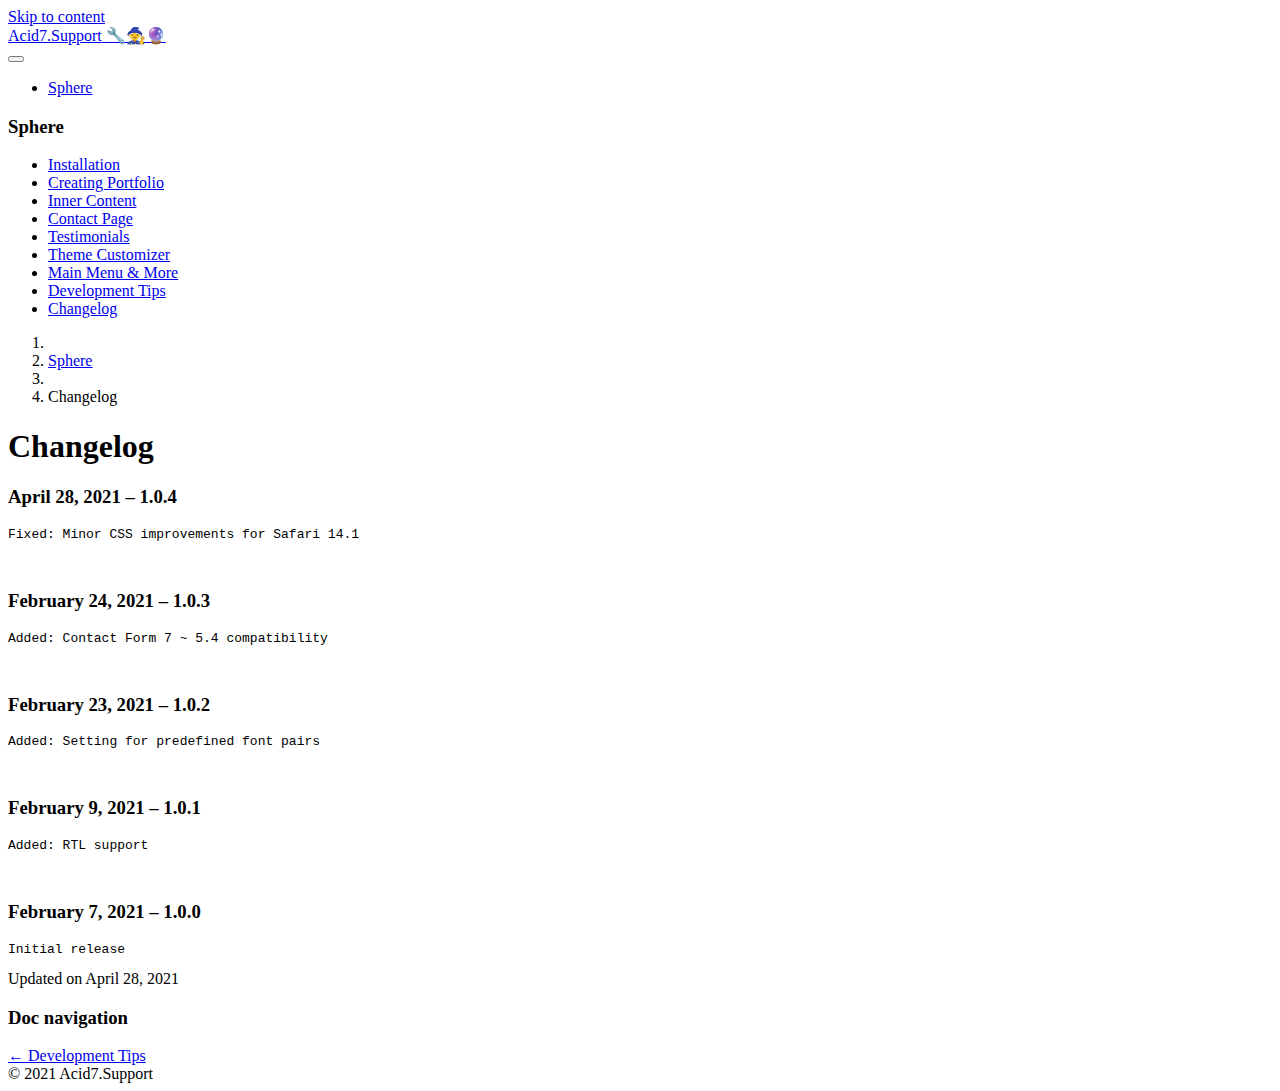
==== changelog/index.html @ f21b9a8c "Init" ====
<!DOCTYPE html>
<html lang="en-US">
<head>
    <meta charset="UTF-8">
    <meta name="viewport" content="width=device-width, initial-scale=1">
    <meta http-equiv="X-UA-Compatible" content="IE=edge">
    <link rel="profile" href="http://gmpg.org/xfn/11">
<title>Changelog &#8211; Acid7.Support</title>
<meta name="robots" content="max-image-preview:large">
<link rel="dns-prefetch" href="https://acid7.studio/sphere-docs/s.w.org">
<link rel="alternate" type="application/rss+xml" title="Acid7.Support &raquo; Feed" href="https://acid7.studio/sphere-docs/feed/">
<link rel="alternate" type="application/rss+xml" title="Acid7.Support &raquo; Comments Feed" href="https://acid7.studio/sphere-docs/comments/feed/">
		<script type="text/javascript">
			window._wpemojiSettings = {"baseUrl":"https:\/\/s.w.org\/images\/core\/emoji\/13.0.1\/72x72\/","ext":".png","svgUrl":"https:\/\/s.w.org\/images\/core\/emoji\/13.0.1\/svg\/","svgExt":".svg","source":{"concatemoji":"https:\/\/acid7.studio\/sphere-docs\/wp-includes\/js\/wp-emoji-release.min.js?ver=5.7.2"}};
			!function(e,a,t){var n,r,o,i=a.createElement("canvas"),p=i.getContext&&i.getContext("2d");function s(e,t){var a=String.fromCharCode;p.clearRect(0,0,i.width,i.height),p.fillText(a.apply(this,e),0,0);e=i.toDataURL();return p.clearRect(0,0,i.width,i.height),p.fillText(a.apply(this,t),0,0),e===i.toDataURL()}function c(e){var t=a.createElement("script");t.src=e,t.defer=t.type="text/javascript",a.getElementsByTagName("head")[0].appendChild(t)}for(o=Array("flag","emoji"),t.supports={everything:!0,everythingExceptFlag:!0},r=0;r<o.length;r++)t.supports[o[r]]=function(e){if(!p||!p.fillText)return!1;switch(p.textBaseline="top",p.font="600 32px Arial",e){case"flag":return s([127987,65039,8205,9895,65039],[127987,65039,8203,9895,65039])?!1:!s([55356,56826,55356,56819],[55356,56826,8203,55356,56819])&&!s([55356,57332,56128,56423,56128,56418,56128,56421,56128,56430,56128,56423,56128,56447],[55356,57332,8203,56128,56423,8203,56128,56418,8203,56128,56421,8203,56128,56430,8203,56128,56423,8203,56128,56447]);case"emoji":return!s([55357,56424,8205,55356,57212],[55357,56424,8203,55356,57212])}return!1}(o[r]),t.supports.everything=t.supports.everything&&t.supports[o[r]],"flag"!==o[r]&&(t.supports.everythingExceptFlag=t.supports.everythingExceptFlag&&t.supports[o[r]]);t.supports.everythingExceptFlag=t.supports.everythingExceptFlag&&!t.supports.flag,t.DOMReady=!1,t.readyCallback=function(){t.DOMReady=!0},t.supports.everything||(n=function(){t.readyCallback()},a.addEventListener?(a.addEventListener("DOMContentLoaded",n,!1),e.addEventListener("load",n,!1)):(e.attachEvent("onload",n),a.attachEvent("onreadystatechange",function(){"complete"===a.readyState&&t.readyCallback()})),(n=t.source||{}).concatemoji?c(n.concatemoji):n.wpemoji&&n.twemoji&&(c(n.twemoji),c(n.wpemoji)))}(window,document,window._wpemojiSettings);
		</script>
		<style type="text/css">img.wp-smiley,
img.emoji {
	display: inline !important;
	border: none !important;
	box-shadow: none !important;
	height: 1em !important;
	width: 1em !important;
	margin: 0 .07em !important;
	vertical-align: -0.1em !important;
	background: none !important;
	padding: 0 !important;
}</style>
	<link rel="stylesheet" id="wedocs-styles-css" href="https://acid7.studio/sphere-docs/wp-content/plugins/wedocs/assets/css/frontend.css?ver=1599037269" type="text/css" media="all">
<link rel="stylesheet" id="wp-block-library-css" href="https://acid7.studio/sphere-docs/wp-includes/css/dist/block-library/style.min.css?ver=5.7.2" type="text/css" media="all">
<link rel="stylesheet" id="wp-bootstrap-starter-bootstrap-css-css" href="https://acid7.studio/sphere-docs/wp-content/themes/wp-bootstrap-starter/inc/assets/css/bootstrap.min.css?ver=5.7.2" type="text/css" media="all">
<link rel="stylesheet" id="wp-bootstrap-starter-fontawesome-cdn-css" href="https://acid7.studio/sphere-docs/wp-content/themes/wp-bootstrap-starter/inc/assets/css/fontawesome.min.css?ver=5.7.2" type="text/css" media="all">
<link rel="stylesheet" id="wp-bootstrap-starter-style-css" href="https://acid7.studio/sphere-docs/wp-content/themes/wp-bootstrap-starter/style.css?ver=5.7.2" type="text/css" media="all">
<script type="text/javascript" src="https://acid7.studio/sphere-docs/wp-includes/js/jquery/jquery.min.js?ver=3.5.1" id="jquery-core-js"></script>
<script type="text/javascript" src="https://acid7.studio/sphere-docs/wp-includes/js/jquery/jquery-migrate.min.js?ver=3.3.2" id="jquery-migrate-js"></script>
<!--[if lt IE 9]>
<script type='text/javascript' src='https://acid7.studio/sphere-docs/wp-content/themes/wp-bootstrap-starter/inc/assets/js/html5.js?ver=3.7.0' id='html5hiv-js'></script>
<![endif]-->
<link rel="https://api.w.org/" href="https://acid7.studio/sphere-docs/wp-json/">
<link rel="alternate" type="application/json" href="https://acid7.studio/sphere-docs/wp-json/wp/v2/docs/83">
<link rel="EditURI" type="application/rsd+xml" title="RSD" href="https://acid7.studio/sphere-docs/xmlrpc.php?rsd">
<link rel="wlwmanifest" type="application/wlwmanifest+xml" href="https://acid7.studio/sphere-docs/wp-includes/wlwmanifest.xml"> 
<meta name="generator" content="WordPress 5.7.2">
<link rel="canonical" href="https://acid7.studio/sphere-docs/changelog/">
<link rel="shortlink" href="https://acid7.studio/sphere-docs/?p=83">
<link rel="alternate" type="application/json+oembed" href="https://acid7.studio/sphere-docs/wp-json/oembed/1.0/embed?url=%2Fdocs%2Fsphere%2Fchangelog%2F">
<link rel="alternate" type="text/xml+oembed" href="https://acid7.studio/sphere-docs/wp-json/oembed/1.0/embed?url=%2Fdocs%2Fsphere%2Fchangelog%2F&#038;format=xml">
<link rel="pingback" href="https://acid7.studio/sphere-docs/xmlrpc.php">    <style type="text/css">#page-sub-header { background: #fff; }</style>
    		<style type="text/css" id="wp-custom-css">header .site-title,
footer .site-info a {
	pointer-events: none;
}

header .site-title::after {
	content: ' 🔧🧙🔮';
}

.wedocs-docs-list.col-2 {
	max-width: initial;
}

.wedocs-breadcrumb li:nth-child(2),
.wedocs-breadcrumb li:nth-child(3) {
	display: none !important;	
}

.entry-content h1:not(:first-child), .entry-content h2:not(:first-child) {
	margin-top: 64px;
}

.entry-content h3:not(:first-child) {
	margin-top: 48px;
}

.wedocs-single-wrap .wedocs-single-content article .entry-content img {
	border: none;
	padding: 0;
}

.wp-block-image figcaption {
	text-align: center;
	font-size: small;
	margin-top: -1em;
	margin-bottom: 2.5em;
}

p code {
	display: inline-block;
	padding: 0.15rem 0.3rem;
	background-color: #f0f7fd;
	border-radius: .25rem;
	border: 1px solid rgba(0, 0, 0, 0.15);
}

.wp-block-code {
  background-color: #f0f7fd !important;
	padding: 1.25rem !important;
}

.info-box {
  margin: 2rem 0;
  padding: 1.25rem;
  border-left: 5px solid #eee;
  background-color: #f0f7fd;
  border-color: #ffcc00;
	border-radius: .25rem;
}

.site-info .sep,
.site-info .credits {
	display: none;
}

.wedocs-single-wrap .wedocs-single-content article footer.entry-footer.wedocs-entry-footer time {
	float: none;
}

@media screen and (max-width: 768px) {
	.wedocs-single-wrap .wedocs-sidebar {
		margin-bottom: 3rem;
	}	
}

@media screen and (max-width: 575px) {
	.row {
		margin-left: 0;
		margin-right: 0;
	}	
}</style>
		</head>

<body class="docs-template-default single single-docs postid-83">


<div id="page" class="site">
	<a class="skip-link screen-reader-text" href="#content">Skip to content</a>
    	<header id="masthead" class="site-header navbar-static-top navbar-light" role="banner">
        <div class="container">
            <nav class="navbar navbar-expand-xl p-0">
                <div class="navbar-brand">
                                            <a class="site-title" href="https://acid7.studio/sphere-docs/">Acid7.Support</a>
                    
                </div>
                <button class="navbar-toggler" type="button" data-toggle="collapse" data-target="#main-nav" aria-controls="" aria-expanded="false" aria-label="Toggle navigation">
                    <span class="navbar-toggler-icon"></span>
                </button>

                <div id="main-nav" class="collapse navbar-collapse justify-content-end"><ul id="menu-main-menu" class="navbar-nav">
<li itemscope="itemscope" itemtype="https://www.schema.org/SiteNavigationElement" id="menu-item-10" class="menu-item menu-item-type-custom menu-item-object-custom menu-item-10 nav-item"><a title="Sphere" href="https://acid7.studio/sphere-docs/" class="nav-link">Sphere</a></li>
</ul></div>
            </nav>
        </div>
	</header><!-- #masthead -->
    	<div id="content" class="site-content">
		<div class="container">
			<div class="row">
                
    <div id="primary" class="content-area">
<main id="main" class="site-main" role="main">
    
        <div class="wedocs-single-wrap">

            
                <div class="wedocs-sidebar wedocs-hide-mobile">
    
    <h3 class="widget-title">Sphere</h3>

            <ul class="doc-nav-list">
            <li class="page_item page-item-7 wd-state-closed"><a href="https://acid7.studio/sphere-docs/installation/">Installation</a></li>
<li class="page_item page-item-8 wd-state-closed"><a href="https://acid7.studio/sphere-docs/creating-portfolio/">Creating Portfolio</a></li>
<li class="page_item page-item-149 wd-state-closed"><a href="https://acid7.studio/sphere-docs/inner-content/">Inner Content</a></li>
<li class="page_item page-item-150 wd-state-closed"><a href="https://acid7.studio/sphere-docs/contact-page/">Contact Page</a></li>
<li class="page_item page-item-151 wd-state-closed"><a href="https://acid7.studio/sphere-docs/testimonials/">Testimonials</a></li>
<li class="page_item page-item-14 wd-state-closed"><a href="https://acid7.studio/sphere-docs/theme-customizer/">Theme Customizer</a></li>
<li class="page_item page-item-17 wd-state-closed"><a href="https://acid7.studio/sphere-docs/main-menu-more/">Main Menu &#038; More</a></li>
<li class="page_item page-item-18 wd-state-closed"><a href="https://acid7.studio/sphere-docs/development-tips/">Development Tips</a></li>
<li class="page_item page-item-83 current_page_item wd-state-open"><a href="https://acid7.studio/sphere-docs/changelog/" aria-current="page">Changelog</a></li>
        </ul>
    </div>

            
            <div class="wedocs-single-content">
                <ol class="wedocs-breadcrumb" itemscope itemtype="http://schema.org/BreadcrumbList">
<li><i class="wedocs-icon wedocs-icon-home"></i></li>
<li itemprop="itemListElement" itemscope itemtype="http://schema.org/ListItem">
            <a itemprop="item" href="https://acid7.studio/sphere-docs/">
            <span itemprop="name">Home</span></a>
            <meta itemprop="position" content="1">
        </li>
<li class="delimiter"><i class="wedocs-icon wedocs-icon-angle-right"></i></li>
<li itemprop="itemListElement" itemscope itemtype="http://schema.org/ListItem">
            <a itemprop="item" href="https://acid7.studio/sphere-docs/">
            <span itemprop="name">Sphere</span></a>
            <meta itemprop="position" content="2">
        </li> <li class="delimiter"><i class="wedocs-icon wedocs-icon-angle-right"></i></li>  <li><span class="current">Changelog</span></li>
</ol>
                <article id="post-83" class="post-83 docs type-docs status-publish hentry" itemscope itemtype="http://schema.org/Article">
                    <header class="entry-header">
                        <h1 class="entry-title" itemprop="headline">Changelog</h1>
                                                    <a href="#" class="wedocs-print-article wedocs-hide-print wedocs-hide-mobile" title="Print this article"><i class="wedocs-icon wedocs-icon-print"></i></a>
                                            </header><!-- .entry-header -->

                    <div class="entry-content" itemprop="articleBody">
                        
<h3>April 28, 2021 &#8211; 1.0.4</h3>



<pre class="wp-block-preformatted">Fixed: Minor CSS improvements for Safari 14.1</pre>



<h3>February 24, 2021 &#8211; 1.0.3</h3>



<pre class="wp-block-preformatted">Added: Contact Form 7 ~ 5.4 compatibility</pre>



<h3>February 23, 2021 &#8211; 1.0.2</h3>



<pre class="wp-block-preformatted">Added: Setting for predefined font pairs</pre>



<h3>February 9, 2021 &#8211; 1.0.1</h3>



<pre class="wp-block-preformatted">Added: RTL support</pre>



<h3>February 7, 2021 &#8211; 1.0.0</h3>



<pre class="wp-block-preformatted">Initial release</pre>
                    </div>
<!-- .entry-content -->

                    <footer class="entry-footer wedocs-entry-footer">
                        
                        <div class="wedocs-article-author" itemprop="author" itemscope itemtype="https://schema.org/Person">
                            <meta itemprop="name" content="Neon Joe">
                            <meta itemprop="url" content="/author/acid7/">
                        </div>

                        <meta itemprop="datePublished" content="2020-09-27T12:36:09+01:00">
                        <time itemprop="dateModified" datetime="2021-04-28T09:56:25+01:00">Updated on April 28, 2021</time>
                    </footer>

                    <nav class="wedocs-doc-nav wedocs-hide-print"><h3 class="assistive-text screen-reader-text">Doc navigation</h3>
<span class="nav-prev"><a href="https://acid7.studio/sphere-docs/development-tips/">&larr; Development Tips</a></span></nav>
                    
                    
                    
                </article><!-- #post-## -->
            </div>
<!-- .wedocs-single-content -->
        </div>
<!-- .wedocs-single-wrap -->

    
    </main><!-- .site-main -->
</div>
<!-- .content-area -->
			</div>
<!-- .row -->
		</div>
<!-- .container -->
	</div>
<!-- #content -->
    	<footer id="colophon" class="site-footer navbar-light" role="contentinfo">
		<div class="container pt-3 pb-3">
            <div class="site-info">
                &copy; 2021 <a>Acid7.Support</a>                <span class="sep"> | </span>
                <a class="credits" href="https://afterimagedesigns.com/wp-bootstrap-starter/" target="_blank" title="WordPress Technical Support" alt="Bootstrap WordPress Theme">Bootstrap WordPress Theme</a>

            </div>
<!-- close .site-info -->
		</div>
	</footer><!-- #colophon -->
</div>
<!-- #page -->

<script type="text/javascript" src="https://acid7.studio/sphere-docs/wp-content/plugins/wedocs/assets/js/anchor.min.js?ver=1.6.2" id="wedocs-anchorjs-js"></script>
<script type="text/javascript" id="wedocs-scripts-js-extra">
/* <![CDATA[ */
var weDocs_Vars = {"ajaxurl":"\/wp-admin\/admin-ajax.php","nonce":"7e6203b4c2","style":"\/wp-content\/plugins\/wedocs\/assets\/css\/print.css","powered":"© Acid7.Support, 2021. Powered by weDocs<br/>"};
/* ]]> */
</script>
<script type="text/javascript" src="https://acid7.studio/sphere-docs/wp-content/plugins/wedocs/assets/js/frontend.js?ver=1599037269" id="wedocs-scripts-js"></script>
<script type="text/javascript" src="https://acid7.studio/sphere-docs/wp-content/plugins/fitvids-for-wordpress/jquery.fitvids.js?ver=1.1" id="fitvids-js"></script>
<script type="text/javascript" src="https://acid7.studio/sphere-docs/wp-content/themes/wp-bootstrap-starter/inc/assets/js/popper.min.js?ver=5.7.2" id="wp-bootstrap-starter-popper-js"></script>
<script type="text/javascript" src="https://acid7.studio/sphere-docs/wp-content/themes/wp-bootstrap-starter/inc/assets/js/bootstrap.min.js?ver=5.7.2" id="wp-bootstrap-starter-bootstrapjs-js"></script>
<script type="text/javascript" src="https://acid7.studio/sphere-docs/wp-content/themes/wp-bootstrap-starter/inc/assets/js/theme-script.min.js?ver=5.7.2" id="wp-bootstrap-starter-themejs-js"></script>
<script type="text/javascript" src="https://acid7.studio/sphere-docs/wp-content/themes/wp-bootstrap-starter/inc/assets/js/skip-link-focus-fix.min.js?ver=20151215" id="wp-bootstrap-starter-skip-link-focus-fix-js"></script>
<script type="text/javascript" src="https://acid7.studio/sphere-docs/wp-includes/js/wp-embed.min.js?ver=5.7.2" id="wp-embed-js"></script>
		<script type="text/javascript">
		jQuery(document).ready(function () {
			jQuery('body').fitVids();
		});
		</script>
</body>
</html>
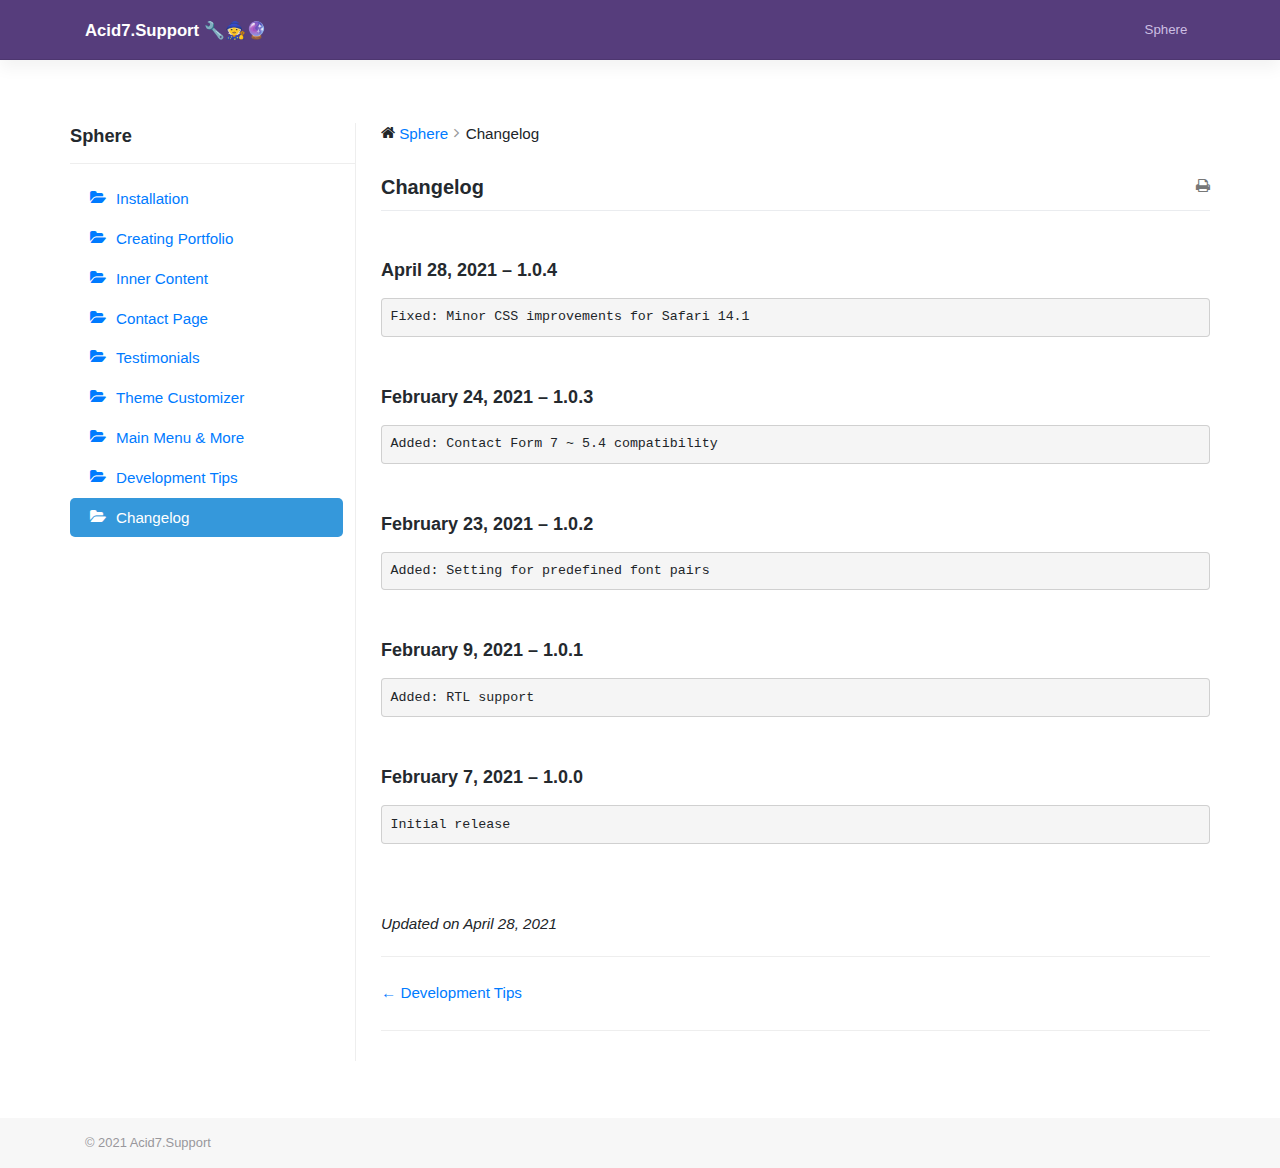
==== commit e702d684: "^^" ====
--- a/changelog/index.html
+++ b/changelog/index.html
@@ -7,9 +7,9 @@
     <link rel="profile" href="http://gmpg.org/xfn/11">
 <title>Changelog &#8211; Acid7.Support</title>
 <meta name="robots" content="max-image-preview:large">
-<link rel="dns-prefetch" href="https://acid7.studio/sphere-docs/s.w.org">
-<link rel="alternate" type="application/rss+xml" title="Acid7.Support &raquo; Feed" href="https://acid7.studio/sphere-docs/feed/">
-<link rel="alternate" type="application/rss+xml" title="Acid7.Support &raquo; Comments Feed" href="https://acid7.studio/sphere-docs/comments/feed/">
+<link rel="dns-prefetch" href="https://acid7.github.io/s.w.org">
+<link rel="alternate" type="application/rss+xml" title="Acid7.Support &raquo; Feed" href="https://acid7.github.io/feed/">
+<link rel="alternate" type="application/rss+xml" title="Acid7.Support &raquo; Comments Feed" href="https://acid7.github.io/comments/feed/">
 		<script type="text/javascript">
 			window._wpemojiSettings = {"baseUrl":"https:\/\/s.w.org\/images\/core\/emoji\/13.0.1\/72x72\/","ext":".png","svgUrl":"https:\/\/s.w.org\/images\/core\/emoji\/13.0.1\/svg\/","svgExt":".svg","source":{"concatemoji":"https:\/\/acid7.studio\/sphere-docs\/wp-includes\/js\/wp-emoji-release.min.js?ver=5.7.2"}};
 			!function(e,a,t){var n,r,o,i=a.createElement("canvas"),p=i.getContext&&i.getContext("2d");function s(e,t){var a=String.fromCharCode;p.clearRect(0,0,i.width,i.height),p.fillText(a.apply(this,e),0,0);e=i.toDataURL();return p.clearRect(0,0,i.width,i.height),p.fillText(a.apply(this,t),0,0),e===i.toDataURL()}function c(e){var t=a.createElement("script");t.src=e,t.defer=t.type="text/javascript",a.getElementsByTagName("head")[0].appendChild(t)}for(o=Array("flag","emoji"),t.supports={everything:!0,everythingExceptFlag:!0},r=0;r<o.length;r++)t.supports[o[r]]=function(e){if(!p||!p.fillText)return!1;switch(p.textBaseline="top",p.font="600 32px Arial",e){case"flag":return s([127987,65039,8205,9895,65039],[127987,65039,8203,9895,65039])?!1:!s([55356,56826,55356,56819],[55356,56826,8203,55356,56819])&&!s([55356,57332,56128,56423,56128,56418,56128,56421,56128,56430,56128,56423,56128,56447],[55356,57332,8203,56128,56423,8203,56128,56418,8203,56128,56421,8203,56128,56430,8203,56128,56423,8203,56128,56447]);case"emoji":return!s([55357,56424,8205,55356,57212],[55357,56424,8203,55356,57212])}return!1}(o[r]),t.supports.everything=t.supports.everything&&t.supports[o[r]],"flag"!==o[r]&&(t.supports.everythingExceptFlag=t.supports.everythingExceptFlag&&t.supports[o[r]]);t.supports.everythingExceptFlag=t.supports.everythingExceptFlag&&!t.supports.flag,t.DOMReady=!1,t.readyCallback=function(){t.DOMReady=!0},t.supports.everything||(n=function(){t.readyCallback()},a.addEventListener?(a.addEventListener("DOMContentLoaded",n,!1),e.addEventListener("load",n,!1)):(e.attachEvent("onload",n),a.attachEvent("onreadystatechange",function(){"complete"===a.readyState&&t.readyCallback()})),(n=t.source||{}).concatemoji?c(n.concatemoji):n.wpemoji&&n.twemoji&&(c(n.twemoji),c(n.wpemoji)))}(window,document,window._wpemojiSettings);
@@ -26,26 +26,26 @@
 	background: none !important;
 	padding: 0 !important;
 }</style>
-	<link rel="stylesheet" id="wedocs-styles-css" href="https://acid7.studio/sphere-docs/wp-content/plugins/wedocs/assets/css/frontend.css?ver=1599037269" type="text/css" media="all">
-<link rel="stylesheet" id="wp-block-library-css" href="https://acid7.studio/sphere-docs/wp-includes/css/dist/block-library/style.min.css?ver=5.7.2" type="text/css" media="all">
-<link rel="stylesheet" id="wp-bootstrap-starter-bootstrap-css-css" href="https://acid7.studio/sphere-docs/wp-content/themes/wp-bootstrap-starter/inc/assets/css/bootstrap.min.css?ver=5.7.2" type="text/css" media="all">
-<link rel="stylesheet" id="wp-bootstrap-starter-fontawesome-cdn-css" href="https://acid7.studio/sphere-docs/wp-content/themes/wp-bootstrap-starter/inc/assets/css/fontawesome.min.css?ver=5.7.2" type="text/css" media="all">
-<link rel="stylesheet" id="wp-bootstrap-starter-style-css" href="https://acid7.studio/sphere-docs/wp-content/themes/wp-bootstrap-starter/style.css?ver=5.7.2" type="text/css" media="all">
-<script type="text/javascript" src="https://acid7.studio/sphere-docs/wp-includes/js/jquery/jquery.min.js?ver=3.5.1" id="jquery-core-js"></script>
-<script type="text/javascript" src="https://acid7.studio/sphere-docs/wp-includes/js/jquery/jquery-migrate.min.js?ver=3.3.2" id="jquery-migrate-js"></script>
+	<link rel="stylesheet" id="wedocs-styles-css" href="https://acid7.github.io/wp-content/plugins/wedocs/assets/css/frontend.css?ver=1599037269" type="text/css" media="all">
+<link rel="stylesheet" id="wp-block-library-css" href="https://acid7.github.io/wp-includes/css/dist/block-library/style.min.css?ver=5.7.2" type="text/css" media="all">
+<link rel="stylesheet" id="wp-bootstrap-starter-bootstrap-css-css" href="https://acid7.github.io/wp-content/themes/wp-bootstrap-starter/inc/assets/css/bootstrap.min.css?ver=5.7.2" type="text/css" media="all">
+<link rel="stylesheet" id="wp-bootstrap-starter-fontawesome-cdn-css" href="https://acid7.github.io/wp-content/themes/wp-bootstrap-starter/inc/assets/css/fontawesome.min.css?ver=5.7.2" type="text/css" media="all">
+<link rel="stylesheet" id="wp-bootstrap-starter-style-css" href="https://acid7.github.io/wp-content/themes/wp-bootstrap-starter/style.css?ver=5.7.2" type="text/css" media="all">
+<script type="text/javascript" src="https://acid7.github.io/wp-includes/js/jquery/jquery.min.js?ver=3.5.1" id="jquery-core-js"></script>
+<script type="text/javascript" src="https://acid7.github.io/wp-includes/js/jquery/jquery-migrate.min.js?ver=3.3.2" id="jquery-migrate-js"></script>
 <!--[if lt IE 9]>
-<script type='text/javascript' src='https://acid7.studio/sphere-docs/wp-content/themes/wp-bootstrap-starter/inc/assets/js/html5.js?ver=3.7.0' id='html5hiv-js'></script>
+<script type='text/javascript' src='https://acid7.github.io/wp-content/themes/wp-bootstrap-starter/inc/assets/js/html5.js?ver=3.7.0' id='html5hiv-js'></script>
 <![endif]-->
-<link rel="https://api.w.org/" href="https://acid7.studio/sphere-docs/wp-json/">
-<link rel="alternate" type="application/json" href="https://acid7.studio/sphere-docs/wp-json/wp/v2/docs/83">
-<link rel="EditURI" type="application/rsd+xml" title="RSD" href="https://acid7.studio/sphere-docs/xmlrpc.php?rsd">
-<link rel="wlwmanifest" type="application/wlwmanifest+xml" href="https://acid7.studio/sphere-docs/wp-includes/wlwmanifest.xml"> 
+<link rel="https://api.w.org/" href="https://acid7.github.io/wp-json/">
+<link rel="alternate" type="application/json" href="https://acid7.github.io/wp-json/wp/v2/docs/83">
+<link rel="EditURI" type="application/rsd+xml" title="RSD" href="https://acid7.github.io/xmlrpc.php?rsd">
+<link rel="wlwmanifest" type="application/wlwmanifest+xml" href="https://acid7.github.io/wp-includes/wlwmanifest.xml"> 
 <meta name="generator" content="WordPress 5.7.2">
-<link rel="canonical" href="https://acid7.studio/sphere-docs/changelog/">
-<link rel="shortlink" href="https://acid7.studio/sphere-docs/?p=83">
-<link rel="alternate" type="application/json+oembed" href="https://acid7.studio/sphere-docs/wp-json/oembed/1.0/embed?url=%2Fdocs%2Fsphere%2Fchangelog%2F">
-<link rel="alternate" type="text/xml+oembed" href="https://acid7.studio/sphere-docs/wp-json/oembed/1.0/embed?url=%2Fdocs%2Fsphere%2Fchangelog%2F&#038;format=xml">
-<link rel="pingback" href="https://acid7.studio/sphere-docs/xmlrpc.php">    <style type="text/css">#page-sub-header { background: #fff; }</style>
+<link rel="canonical" href="https://acid7.github.io/changelog/">
+<link rel="shortlink" href="https://acid7.github.io/?p=83">
+<link rel="alternate" type="application/json+oembed" href="https://acid7.github.io/wp-json/oembed/1.0/embed?url=%2Fdocs%2Fsphere%2Fchangelog%2F">
+<link rel="alternate" type="text/xml+oembed" href="https://acid7.github.io/wp-json/oembed/1.0/embed?url=%2Fdocs%2Fsphere%2Fchangelog%2F&#038;format=xml">
+<link rel="pingback" href="https://acid7.github.io/xmlrpc.php">    <style type="text/css">#page-sub-header { background: #fff; }</style>
     		<style type="text/css" id="wp-custom-css">header .site-title,
 footer .site-info a {
 	pointer-events: none;
@@ -138,7 +138,7 @@
         <div class="container">
             <nav class="navbar navbar-expand-xl p-0">
                 <div class="navbar-brand">
-                                            <a class="site-title" href="https://acid7.studio/sphere-docs/">Acid7.Support</a>
+                                            <a class="site-title" href="https://acid7.github.io/">Acid7.Support</a>
                     
                 </div>
                 <button class="navbar-toggler" type="button" data-toggle="collapse" data-target="#main-nav" aria-controls="" aria-expanded="false" aria-label="Toggle navigation">
@@ -146,7 +146,7 @@
                 </button>
 
                 <div id="main-nav" class="collapse navbar-collapse justify-content-end"><ul id="menu-main-menu" class="navbar-nav">
-<li itemscope="itemscope" itemtype="https://www.schema.org/SiteNavigationElement" id="menu-item-10" class="menu-item menu-item-type-custom menu-item-object-custom menu-item-10 nav-item"><a title="Sphere" href="https://acid7.studio/sphere-docs/" class="nav-link">Sphere</a></li>
+<li itemscope="itemscope" itemtype="https://www.schema.org/SiteNavigationElement" id="menu-item-10" class="menu-item menu-item-type-custom menu-item-object-custom menu-item-10 nav-item"><a title="Sphere" href="https://acid7.github.io/" class="nav-link">Sphere</a></li>
 </ul></div>
             </nav>
         </div>
@@ -166,15 +166,15 @@
     <h3 class="widget-title">Sphere</h3>
 
             <ul class="doc-nav-list">
-            <li class="page_item page-item-7 wd-state-closed"><a href="https://acid7.studio/sphere-docs/installation/">Installation</a></li>
-<li class="page_item page-item-8 wd-state-closed"><a href="https://acid7.studio/sphere-docs/creating-portfolio/">Creating Portfolio</a></li>
-<li class="page_item page-item-149 wd-state-closed"><a href="https://acid7.studio/sphere-docs/inner-content/">Inner Content</a></li>
-<li class="page_item page-item-150 wd-state-closed"><a href="https://acid7.studio/sphere-docs/contact-page/">Contact Page</a></li>
-<li class="page_item page-item-151 wd-state-closed"><a href="https://acid7.studio/sphere-docs/testimonials/">Testimonials</a></li>
-<li class="page_item page-item-14 wd-state-closed"><a href="https://acid7.studio/sphere-docs/theme-customizer/">Theme Customizer</a></li>
-<li class="page_item page-item-17 wd-state-closed"><a href="https://acid7.studio/sphere-docs/main-menu-more/">Main Menu &#038; More</a></li>
-<li class="page_item page-item-18 wd-state-closed"><a href="https://acid7.studio/sphere-docs/development-tips/">Development Tips</a></li>
-<li class="page_item page-item-83 current_page_item wd-state-open"><a href="https://acid7.studio/sphere-docs/changelog/" aria-current="page">Changelog</a></li>
+            <li class="page_item page-item-7 wd-state-closed"><a href="https://acid7.github.io/installation/">Installation</a></li>
+<li class="page_item page-item-8 wd-state-closed"><a href="https://acid7.github.io/creating-portfolio/">Creating Portfolio</a></li>
+<li class="page_item page-item-149 wd-state-closed"><a href="https://acid7.github.io/inner-content/">Inner Content</a></li>
+<li class="page_item page-item-150 wd-state-closed"><a href="https://acid7.github.io/contact-page/">Contact Page</a></li>
+<li class="page_item page-item-151 wd-state-closed"><a href="https://acid7.github.io/testimonials/">Testimonials</a></li>
+<li class="page_item page-item-14 wd-state-closed"><a href="https://acid7.github.io/theme-customizer/">Theme Customizer</a></li>
+<li class="page_item page-item-17 wd-state-closed"><a href="https://acid7.github.io/main-menu-more/">Main Menu &#038; More</a></li>
+<li class="page_item page-item-18 wd-state-closed"><a href="https://acid7.github.io/development-tips/">Development Tips</a></li>
+<li class="page_item page-item-83 current_page_item wd-state-open"><a href="https://acid7.github.io/changelog/" aria-current="page">Changelog</a></li>
         </ul>
     </div>
 
@@ -183,13 +183,13 @@
                 <ol class="wedocs-breadcrumb" itemscope itemtype="http://schema.org/BreadcrumbList">
 <li><i class="wedocs-icon wedocs-icon-home"></i></li>
 <li itemprop="itemListElement" itemscope itemtype="http://schema.org/ListItem">
-            <a itemprop="item" href="https://acid7.studio/sphere-docs/">
+            <a itemprop="item" href="https://acid7.github.io/">
             <span itemprop="name">Home</span></a>
             <meta itemprop="position" content="1">
         </li>
 <li class="delimiter"><i class="wedocs-icon wedocs-icon-angle-right"></i></li>
 <li itemprop="itemListElement" itemscope itemtype="http://schema.org/ListItem">
-            <a itemprop="item" href="https://acid7.studio/sphere-docs/">
+            <a itemprop="item" href="https://acid7.github.io/">
             <span itemprop="name">Sphere</span></a>
             <meta itemprop="position" content="2">
         </li> <li class="delimiter"><i class="wedocs-icon wedocs-icon-angle-right"></i></li>  <li><span class="current">Changelog</span></li>
@@ -254,7 +254,7 @@
                     </footer>
 
                     <nav class="wedocs-doc-nav wedocs-hide-print"><h3 class="assistive-text screen-reader-text">Doc navigation</h3>
-<span class="nav-prev"><a href="https://acid7.studio/sphere-docs/development-tips/">&larr; Development Tips</a></span></nav>
+<span class="nav-prev"><a href="https://acid7.github.io/development-tips/">&larr; Development Tips</a></span></nav>
                     
                     
                     
@@ -287,19 +287,19 @@
 </div>
 <!-- #page -->
 
-<script type="text/javascript" src="https://acid7.studio/sphere-docs/wp-content/plugins/wedocs/assets/js/anchor.min.js?ver=1.6.2" id="wedocs-anchorjs-js"></script>
+<script type="text/javascript" src="https://acid7.github.io/wp-content/plugins/wedocs/assets/js/anchor.min.js?ver=1.6.2" id="wedocs-anchorjs-js"></script>
 <script type="text/javascript" id="wedocs-scripts-js-extra">
 /* <![CDATA[ */
 var weDocs_Vars = {"ajaxurl":"\/wp-admin\/admin-ajax.php","nonce":"7e6203b4c2","style":"\/wp-content\/plugins\/wedocs\/assets\/css\/print.css","powered":"© Acid7.Support, 2021. Powered by weDocs<br/>"};
 /* ]]> */
 </script>
-<script type="text/javascript" src="https://acid7.studio/sphere-docs/wp-content/plugins/wedocs/assets/js/frontend.js?ver=1599037269" id="wedocs-scripts-js"></script>
-<script type="text/javascript" src="https://acid7.studio/sphere-docs/wp-content/plugins/fitvids-for-wordpress/jquery.fitvids.js?ver=1.1" id="fitvids-js"></script>
-<script type="text/javascript" src="https://acid7.studio/sphere-docs/wp-content/themes/wp-bootstrap-starter/inc/assets/js/popper.min.js?ver=5.7.2" id="wp-bootstrap-starter-popper-js"></script>
-<script type="text/javascript" src="https://acid7.studio/sphere-docs/wp-content/themes/wp-bootstrap-starter/inc/assets/js/bootstrap.min.js?ver=5.7.2" id="wp-bootstrap-starter-bootstrapjs-js"></script>
-<script type="text/javascript" src="https://acid7.studio/sphere-docs/wp-content/themes/wp-bootstrap-starter/inc/assets/js/theme-script.min.js?ver=5.7.2" id="wp-bootstrap-starter-themejs-js"></script>
-<script type="text/javascript" src="https://acid7.studio/sphere-docs/wp-content/themes/wp-bootstrap-starter/inc/assets/js/skip-link-focus-fix.min.js?ver=20151215" id="wp-bootstrap-starter-skip-link-focus-fix-js"></script>
-<script type="text/javascript" src="https://acid7.studio/sphere-docs/wp-includes/js/wp-embed.min.js?ver=5.7.2" id="wp-embed-js"></script>
+<script type="text/javascript" src="https://acid7.github.io/wp-content/plugins/wedocs/assets/js/frontend.js?ver=1599037269" id="wedocs-scripts-js"></script>
+<script type="text/javascript" src="https://acid7.github.io/wp-content/plugins/fitvids-for-wordpress/jquery.fitvids.js?ver=1.1" id="fitvids-js"></script>
+<script type="text/javascript" src="https://acid7.github.io/wp-content/themes/wp-bootstrap-starter/inc/assets/js/popper.min.js?ver=5.7.2" id="wp-bootstrap-starter-popper-js"></script>
+<script type="text/javascript" src="https://acid7.github.io/wp-content/themes/wp-bootstrap-starter/inc/assets/js/bootstrap.min.js?ver=5.7.2" id="wp-bootstrap-starter-bootstrapjs-js"></script>
+<script type="text/javascript" src="https://acid7.github.io/wp-content/themes/wp-bootstrap-starter/inc/assets/js/theme-script.min.js?ver=5.7.2" id="wp-bootstrap-starter-themejs-js"></script>
+<script type="text/javascript" src="https://acid7.github.io/wp-content/themes/wp-bootstrap-starter/inc/assets/js/skip-link-focus-fix.min.js?ver=20151215" id="wp-bootstrap-starter-skip-link-focus-fix-js"></script>
+<script type="text/javascript" src="https://acid7.github.io/wp-includes/js/wp-embed.min.js?ver=5.7.2" id="wp-embed-js"></script>
 		<script type="text/javascript">
 		jQuery(document).ready(function () {
 			jQuery('body').fitVids();
